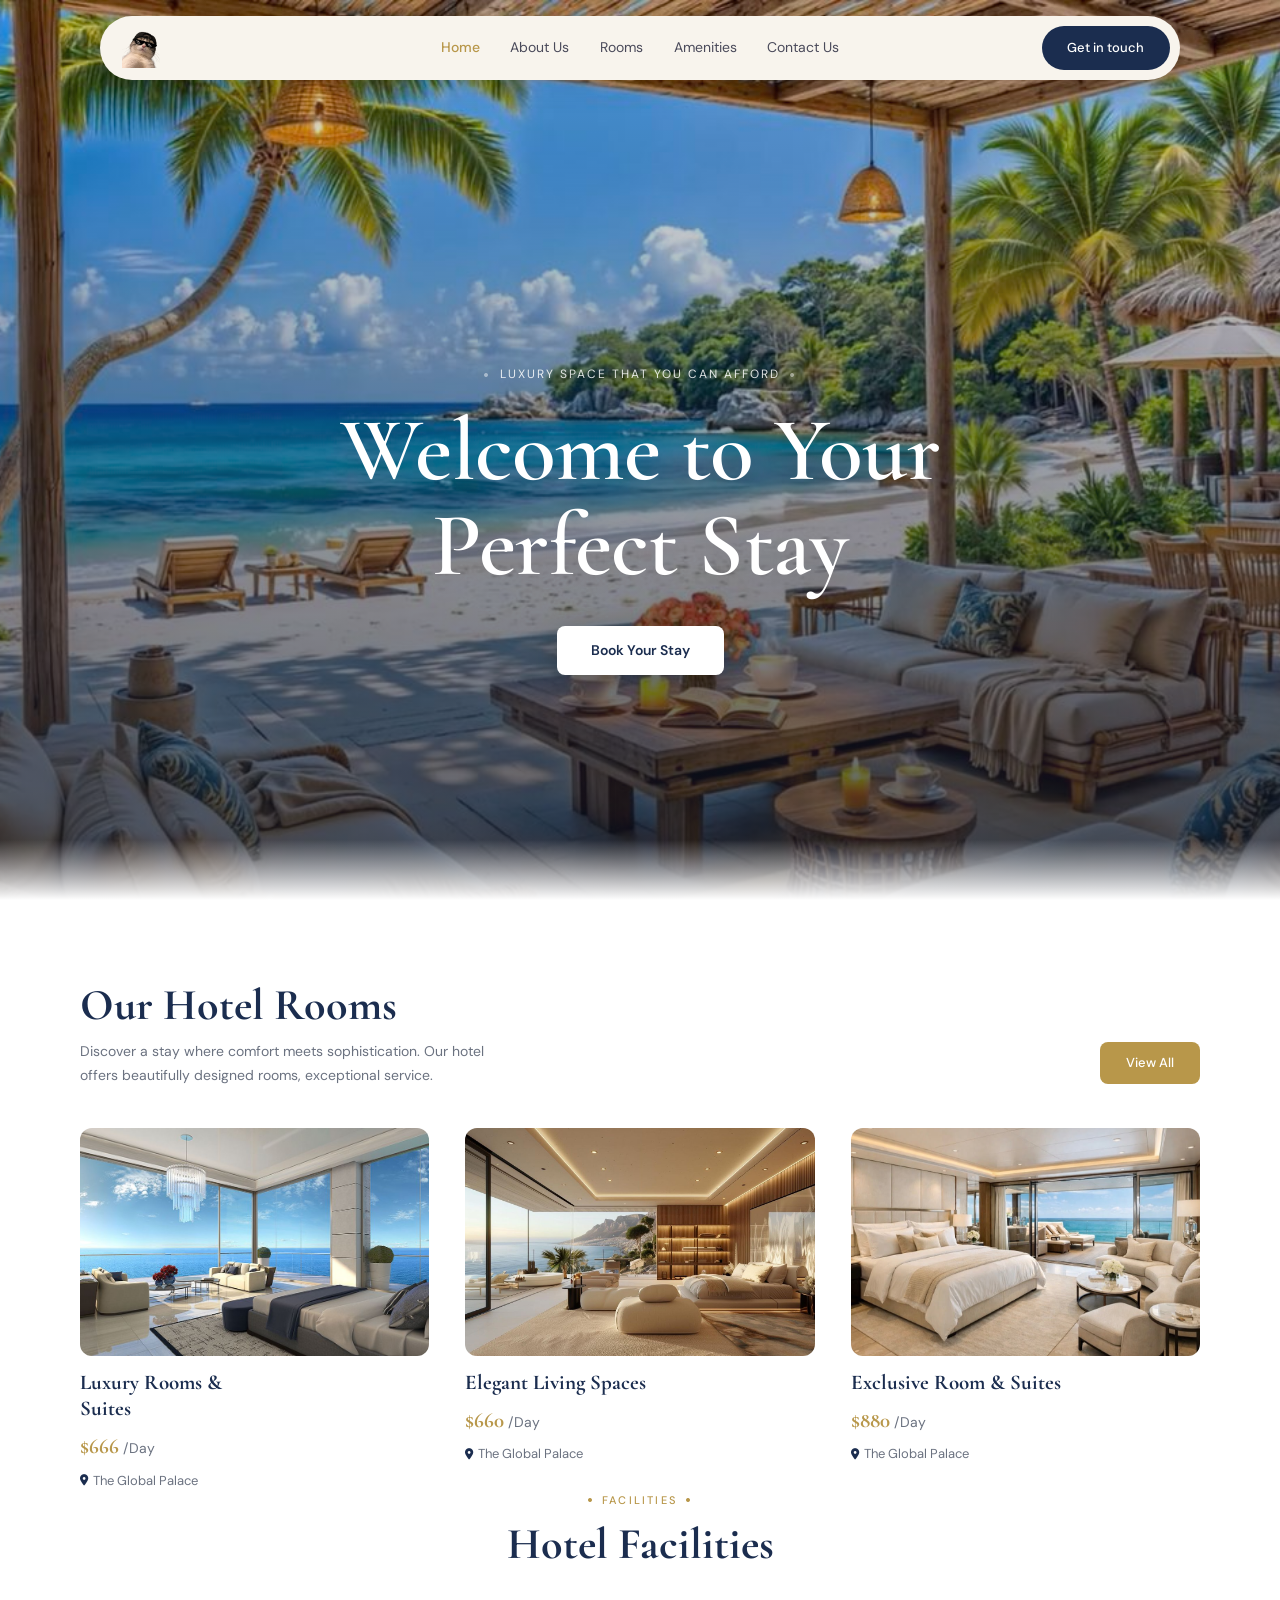
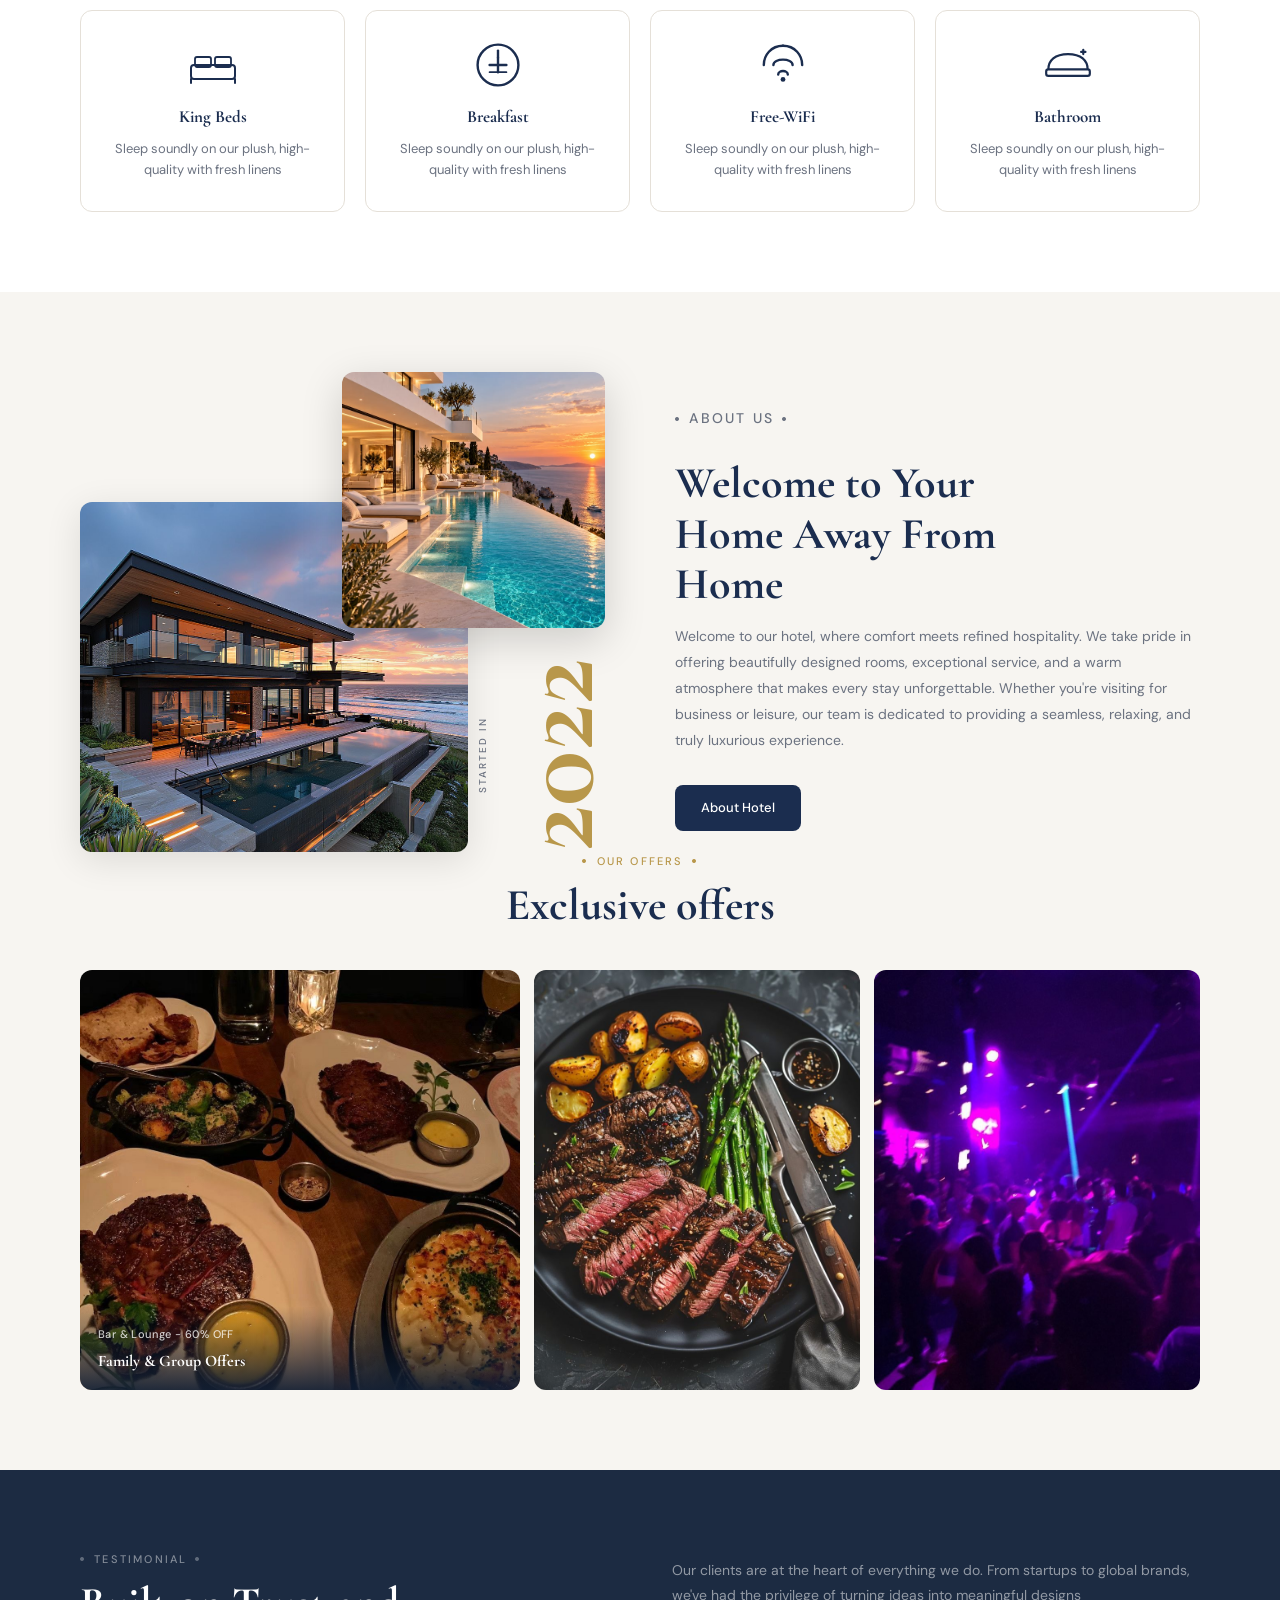
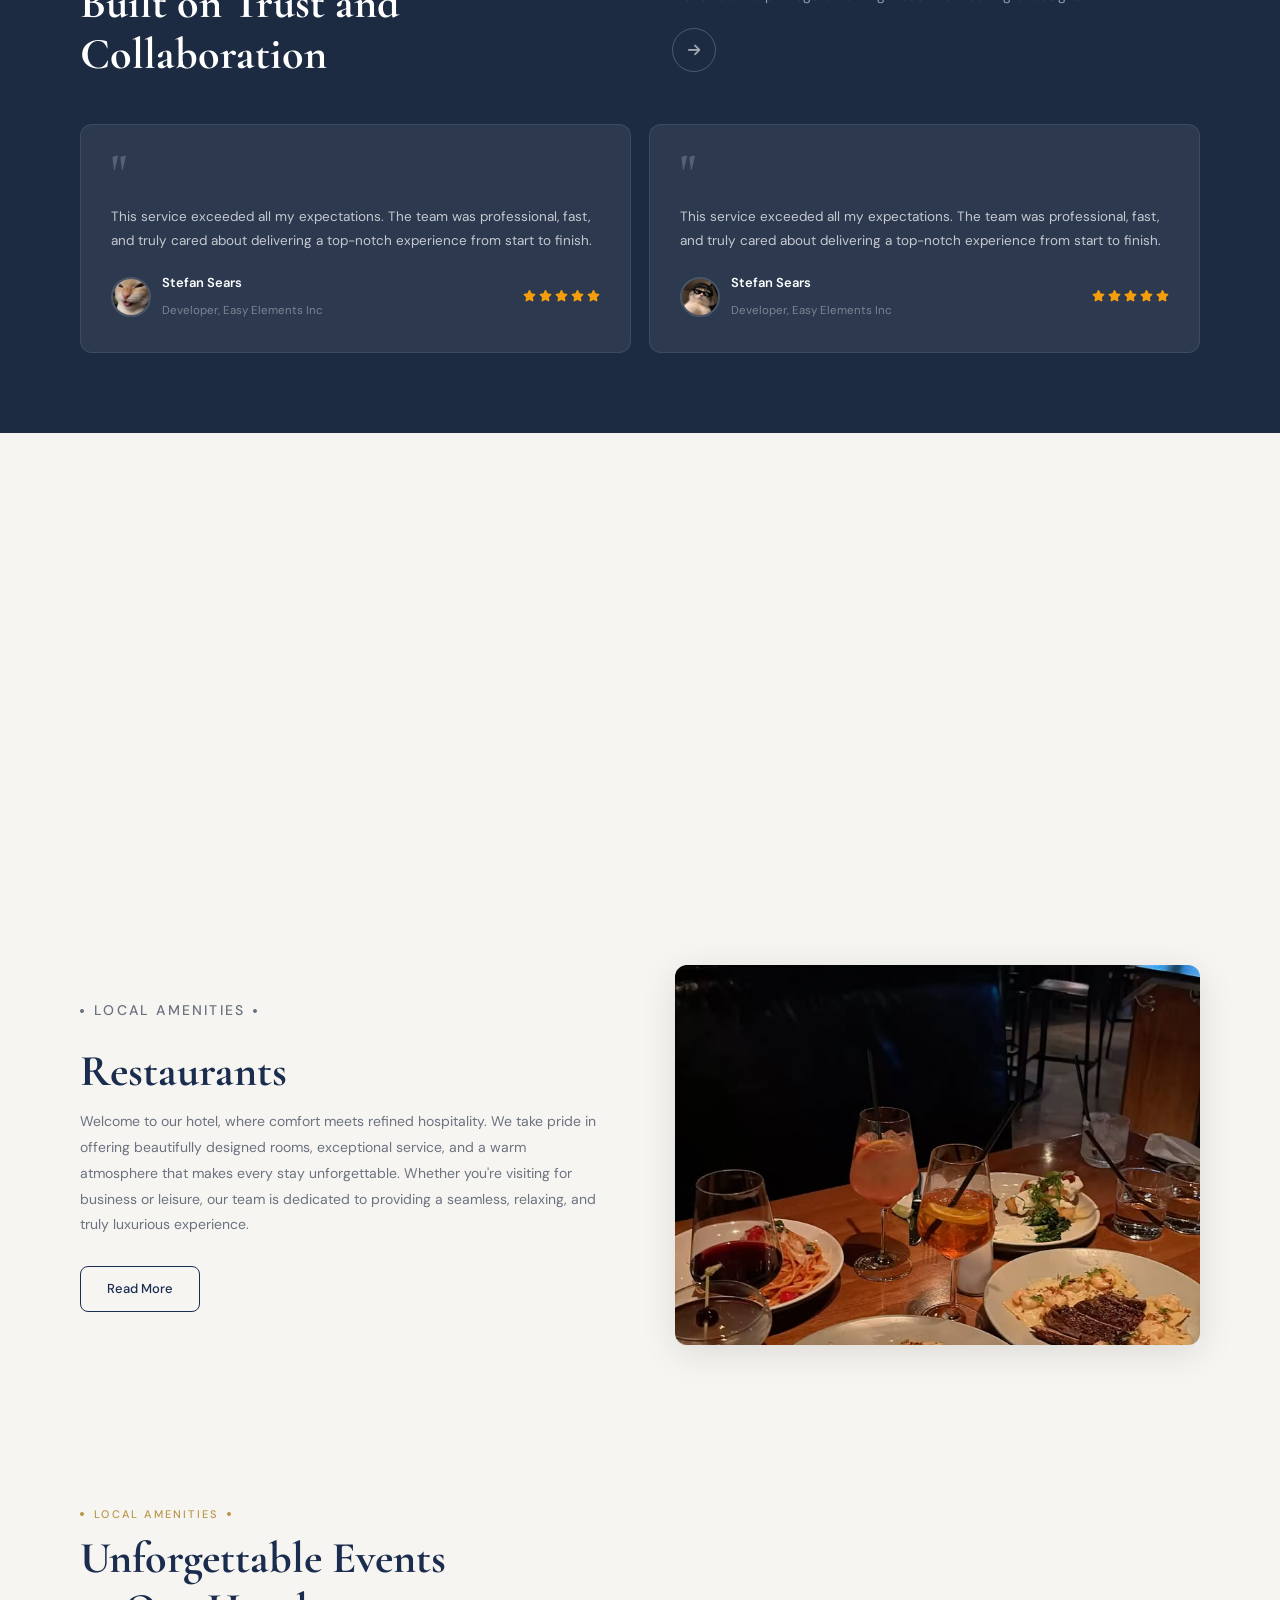
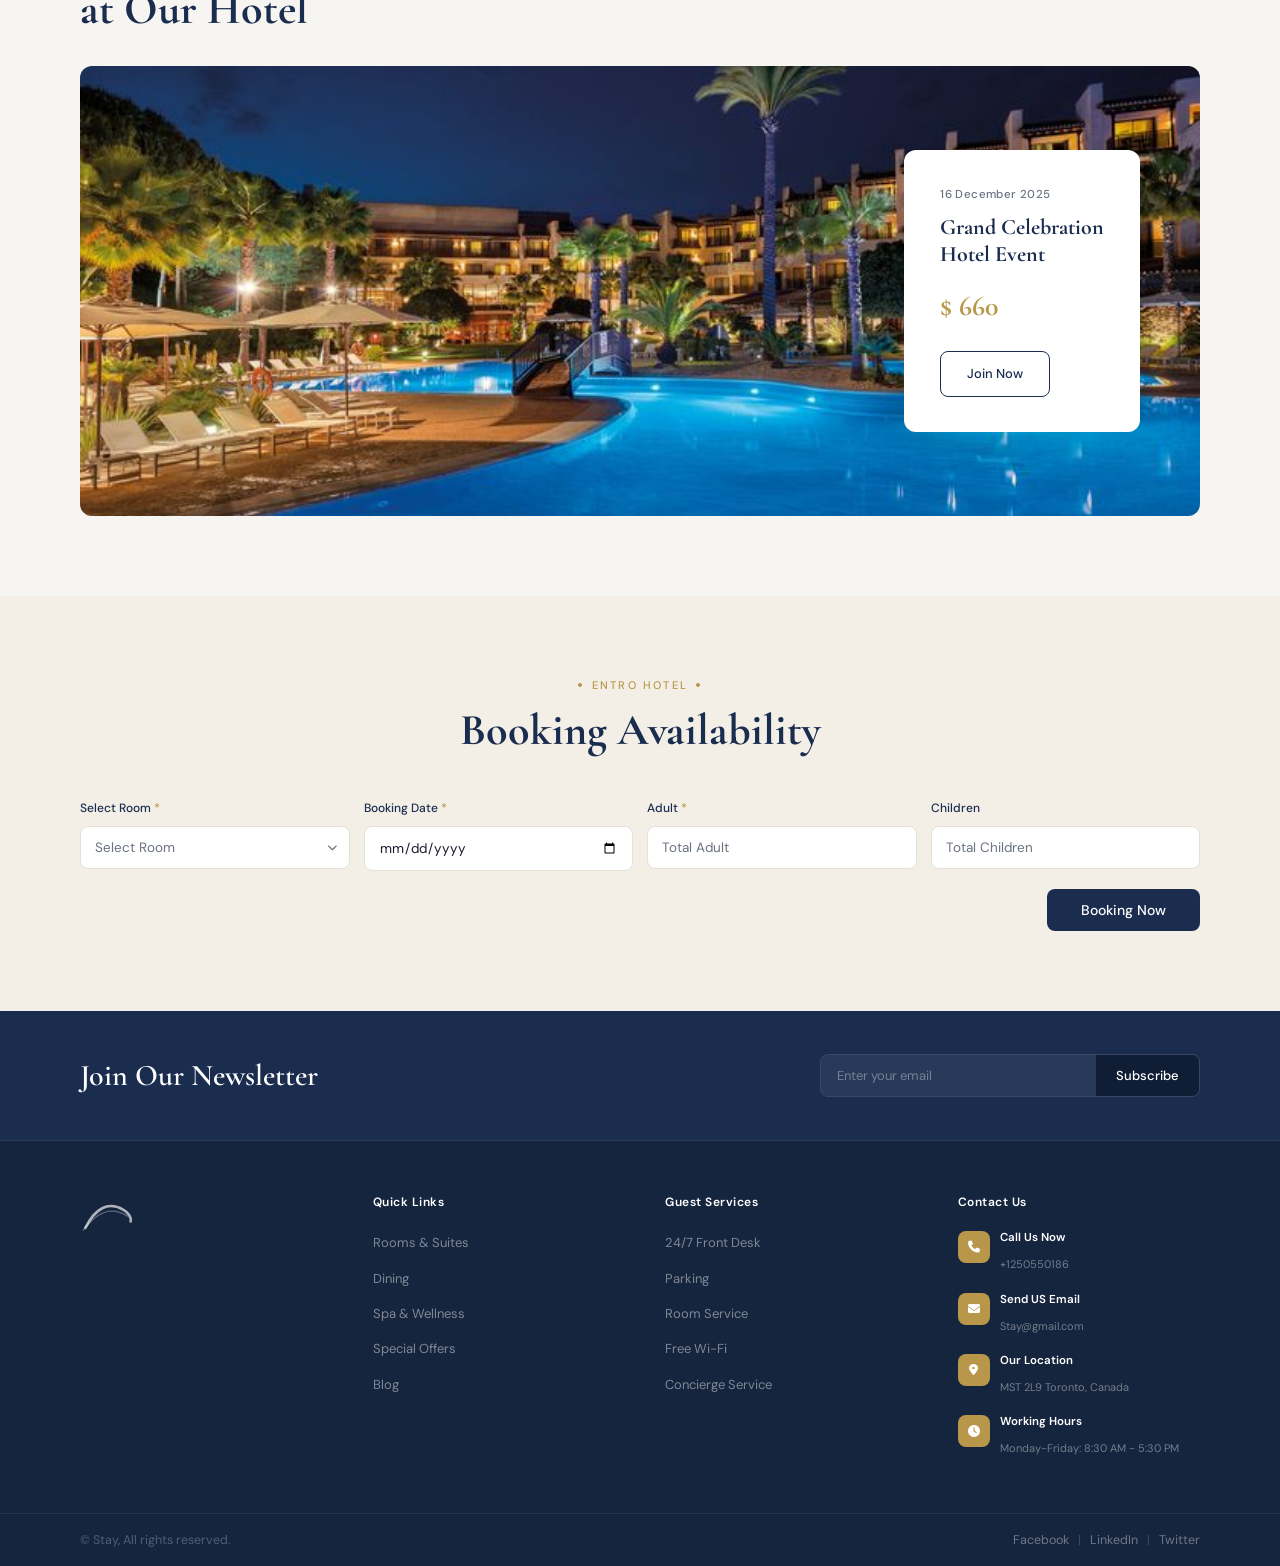
==== index.html @ d21e1efc "Rename html/index.html to index.html" ====
<!DOCTYPE html>
<html lang="en">
<head>
  <meta charset="UTF-8" />
  <meta name="viewport" content="width=device-width, initial-scale=1.0" />
  <meta name="description" content="Stay Luxury Hotel — Experience world-class comfort, beautifully designed rooms, fine dining and exceptional service in the heart of the city." />
  <title>Luxury Hotel</title>
  <link rel="preconnect" href="https://fonts.googleapis.com" />
  <link rel="preconnect" href="https://fonts.gstatic.com" crossorigin />
  <link href="https://fonts.googleapis.com/css2?family=Cormorant+Garamond:ital,wght@0,400;0,600;0,700;1,400;1,600&family=DM+Sans:wght@300;400;500;600&display=swap" rel="stylesheet" />
  <link rel="stylesheet" href="https://cdnjs.cloudflare.com/ajax/libs/font-awesome/6.5.0/css/all.min.css" />
  <link rel="stylesheet" href="../style.css" />
</head>
<body>

  <header class="navbar" id="navbar">
    <div class="nav-pill">
      <a href="#home" class="nav-logo">
        <img src="../images/img00.png" alt="Stay Hotel Logo" class="nav-logo-img" />
      </a>
      <nav class="nav-links" id="navLinks">
        <a href="#home" class="nav-link active">Home</a>
        <a href="#about" class="nav-link">About Us</a>
        <a href="#rooms" class="nav-link">Rooms</a>
        <a href="#amenities" class="nav-link">Amenities</a>
        <a href="#contact" class="nav-link">Contact Us</a>
      </nav>
      <a href="#booking" class="btn-touch">Get in touch</a>
      <button class="hamburger" id="hamburger" aria-label="Menu">
        <span></span><span></span><span></span>
      </button>
    </div>
  </header>

  <section class="hero" id="home">
    <div class="hero-bg">
      <img src="../images/img.jpg" alt="Luxury Hotel" />
      <div class="hero-overlay"></div>
    </div>
    <div class="hero-content">
      <p class="hero-eyebrow">
        <i class="fas fa-circle"></i> Luxury Space That You Can Afford <i class="fas fa-circle"></i>
      </p>
      <h1 class="hero-title">Welcome to Your<br />Perfect Stay</h1>
      <a href="#rooms" class="btn-hero">Book Your Stay</a>
    </div>
  </section>

  <section class="rooms-fac-section" id="rooms">
    <div class="container">

      <div class="rooms-header">
        <div>
          <h2 class="sec-title">Our Hotel Rooms</h2>
          <p class="sec-desc">Discover a stay where comfort meets sophistication. Our hotel offers beautifully designed rooms, exceptional service.</p>
        </div>
        <a href="#" class="btn-view-all">View All</a>
      </div>
      <div class="rooms-grid">
        <div class="room-card reveal">
          <div class="room-img-wrap">
            <img src="../images/img1.jpg" alt="Luxury Room" loading="lazy" />
          </div>
          <h3>Luxury Rooms &amp;<br />Suites</h3>
          <p class="room-price"><span>$666</span> /Day</p>
          <p class="room-loc"><i class="fas fa-location-dot"></i> The Global Palace</p>
        </div>
        <div class="room-card reveal reveal-d1">
          <div class="room-img-wrap">
            <img src="../images/img2.jpg" alt="Elegant Living" loading="lazy" />
          </div>
          <h3>Elegant Living Spaces</h3>
          <p class="room-price"><span>$660</span> /Day</p>
          <p class="room-loc"><i class="fas fa-location-dot"></i> The Global Palace</p>
        </div>
        <div class="room-card reveal reveal-d2">
          <div class="room-img-wrap">
            <img src="../images/img3.jpg" alt="Exclusive Suite" loading="lazy" />
          </div>
          <h3>Exclusive Room &amp; Suites</h3>
          <p class="room-price"><span>$880</span> /Day</p>
          <p class="room-loc"><i class="fas fa-location-dot"></i> The Global Palace</p>
        </div>
      </div>

      <div id="amenities">
        <p class="fac-eyebrow">
          <i class="fas fa-circle"></i> Facilities <i class="fas fa-circle"></i>
        </p>
        <h2 class="sec-title centered">Hotel Facilities</h2>
        <div class="fac-grid">
        <div class="fac-card reveal">
          <div class="fac-icon">
            <svg viewBox="0 0 48 36" fill="none"><rect x="2" y="18" width="44" height="14" rx="3" stroke="currentColor" stroke-width="2"/><rect x="6" y="10" width="16" height="10" rx="2" stroke="currentColor" stroke-width="1.8"/><rect x="26" y="10" width="16" height="10" rx="2" stroke="currentColor" stroke-width="1.8"/><line x1="2" y1="32" x2="2" y2="36" stroke="currentColor" stroke-width="2" stroke-linecap="round"/><line x1="46" y1="32" x2="46" y2="36" stroke="currentColor" stroke-width="2" stroke-linecap="round"/></svg>
          </div>
          <h4>King Beds</h4>
          <p>Sleep soundly on our plush, high-quality with fresh linens</p>
        </div>
        <div class="fac-card reveal reveal-d1">
          <div class="fac-icon">
            <svg viewBox="0 0 40 40" fill="none"><circle cx="20" cy="20" r="17" stroke="currentColor" stroke-width="2"/><line x1="20" y1="8" x2="20" y2="14" stroke="currentColor" stroke-width="2" stroke-linecap="round"/><path d="M13 20 H27 M20 14 L20 26" stroke="currentColor" stroke-width="2" stroke-linecap="round"/><path d="M13 26 L27 26" stroke="currentColor" stroke-width="1.5" stroke-linecap="round"/></svg>
          </div>
          <h4>Breakfast</h4>
          <p>Sleep soundly on our plush, high-quality with fresh linens</p>
        </div>
        <div class="fac-card reveal reveal-d2">
          <div class="fac-icon">
            <svg viewBox="0 0 40 36" fill="none"><path d="M20 2 C10 2 4 10 4 18" stroke="currentColor" stroke-width="2" stroke-linecap="round"/><path d="M20 2 C30 2 36 10 36 18" stroke="currentColor" stroke-width="2" stroke-linecap="round"/><path d="M12 18 C12 12 28 12 28 18" stroke="currentColor" stroke-width="2" stroke-linecap="round"/><path d="M16 26 C16 22 24 22 24 26" stroke="currentColor" stroke-width="2" stroke-linecap="round"/><circle cx="20" cy="30" r="2" fill="currentColor"/></svg>
          </div>
          <h4>Free-WiFi</h4>
          <p>Sleep soundly on our plush, high-quality with fresh linens</p>
        </div>
        <div class="fac-card reveal reveal-d3">
          <div class="fac-icon">
            <svg viewBox="0 0 44 36" fill="none"><path d="M4 22 C4 14 10 8 22 8 C34 8 40 14 40 22" stroke="currentColor" stroke-width="2" fill="none"/><rect x="2" y="22" width="40" height="6" rx="2" stroke="currentColor" stroke-width="2"/><path d="M36 8 L36 4 M38 6 L34 6" stroke="currentColor" stroke-width="2" stroke-linecap="round"/></svg>
          </div>
          <h4>Bathroom</h4>
          <p>Sleep soundly on our plush, high-quality with fresh linens</p>
        </div>
      </div>
      </div>

    </div>
  </section>

  <section class="about-offers-section" id="about">
    <div class="container">

      <div class="about-grid">
        <div class="about-imgs reveal">
          <div class="about-img-back">
            <img src="../images/img4.jpg" alt="Hotel Pool" loading="lazy" />
          </div>
          <div class="about-img-front">
            <img src="../images/img5.jpg" alt="Hotel Tower" loading="lazy" />
          </div>
          <div class="about-year-tag">
            <span class="year-label">Started In</span>
            <span class="year-num">2022</span>
          </div>
        </div>
        <div class="about-text reveal">
          <p class="eyebrow-row">
            <i class="fas fa-circle"></i> About Us <i class="fas fa-circle"></i>
          </p>
          <h2 class="sec-title">Welcome to Your<br />Home Away From<br />Home</h2>
          <p>Welcome to our hotel, where comfort meets refined hospitality. We take pride in offering beautifully designed rooms, exceptional service, and a warm atmosphere that makes every stay unforgettable. Whether you're visiting for business or leisure, our team is dedicated to providing a seamless, relaxing, and truly luxurious experience.</p>
          <a href="#rooms" class="btn-dark">About Hotel</a>
        </div>
      </div>

      <p class="eyebrow-row centered">
        <i class="fas fa-circle"></i> Our offers <i class="fas fa-circle"></i>
      </p>
      <h2 class="sec-title centered">Exclusive offers</h2>
      <div class="offers-grid">
        <div class="offer-card offer-lg reveal">
          <img src="../images/img6.jpg" alt="Bar Lounge" />
          <div class="offer-caption">
            <span class="offer-pill">Bar &amp; Lounge - 60% OFF</span>
            <p>Family &amp; Group Offers</p>
          </div>
        </div>
        <div class="offer-card offer-sm reveal reveal-d1">
          <img src="../images/img7.jpg" alt="Dining" />
        </div>
        <div class="offer-card offer-sm reveal reveal-d2">
          <img src="../images/img8.jpg" alt="Couple" />
        </div>
      </div>

    </div>
  </section>

  <section class="testi-section">
    <div class="container">
      <div class="testi-top">
        <div class="testi-top-left">
          <p class="eyebrow-row light-row">
            <i class="fas fa-circle"></i> Testimonial <i class="fas fa-circle"></i>
          </p>
          <h2 class="sec-title white">Built on Trust and<br />Collaboration</h2>
        </div>
        <div class="testi-top-right">
          <p>Our clients are at the heart of everything we do. From startups to global brands, we've had the privilege of turning ideas into meaningful designs</p>
          <button class="testi-next-btn" id="testiNext" aria-label="Next">
            <i class="fas fa-arrow-right"></i>
          </button>
        </div>
      </div>
      <div class="testi-cards-row" id="testiRow">
        <div class="testi-card active">
          <div class="testi-quote">"</div>
          <p class="testi-body">This service exceeded all my expectations. The team was professional, fast, and truly cared about delivering a top-notch experience from start to finish.</p>
          <div class="testi-foot">
            <img src="../images/img9.jpg" alt="Stefan Sears" />
            <div class="testi-meta">
              <strong>Stefan Sears</strong>
              <span>Developer, Easy Elements Inc</span>
            </div>
            <div class="testi-stars">
              <i class="fas fa-star"></i><i class="fas fa-star"></i><i class="fas fa-star"></i><i class="fas fa-star"></i><i class="fas fa-star"></i>
            </div>
          </div>
        </div>
        <div class="testi-card active">
          <div class="testi-quote">"</div>
          <p class="testi-body">This service exceeded all my expectations. The team was professional, fast, and truly cared about delivering a top-notch experience from start to finish.</p>
          <div class="testi-foot">
            <img src="../images/img10.jpg" alt="Stefan Sears" />
            <div class="testi-meta">
              <strong>Stefan Sears</strong>
              <span>Developer, Easy Elements Inc</span>
            </div>
            <div class="testi-stars">
              <i class="fas fa-star"></i><i class="fas fa-star"></i><i class="fas fa-star"></i><i class="fas fa-star"></i><i class="fas fa-star"></i>
            </div>
          </div>
        </div>
        <div class="testi-card">
          <div class="testi-quote">"</div>
          <p class="testi-body">An exceptional experience from the moment we arrived. Every detail was thoughtfully curated, and the staff went above and beyond to ensure our comfort.</p>
          <div class="testi-foot">
            <img src="../images/img03.jpg" alt="Maria Chen" />
            <div class="testi-meta">
              <strong>Maria Chen</strong>
              <span>Suite Guest, Grand Luxe</span>
            </div>
            <div class="testi-stars">
              <i class="fas fa-star"></i><i class="fas fa-star"></i><i class="fas fa-star"></i><i class="fas fa-star"></i><i class="fas fa-star"></i>
            </div>
          </div>
        </div>
        <div class="testi-card">
          <div class="testi-quote">"</div>
          <p class="testi-body">Absolutely stunning property. The rooms are impeccable, the food world-class, and the service made us feel truly at home. Will return again!</p>
          <div class="testi-foot">
            <img src="../images/img04.jpg" alt="James Okon" />
            <div class="testi-meta">
              <strong>James Okon</strong>
              <span>Deluxe Guest, Grand Luxe</span>
            </div>
            <div class="testi-stars">
              <i class="fas fa-star"></i><i class="fas fa-star"></i><i class="fas fa-star"></i><i class="fas fa-star"></i><i class="fas fa-star"></i>
            </div>
          </div>
        </div>
      </div>
    </div>
  </section>

  <section class="local-section" id="culture">
    <div class="container">
      <div class="local-row">
        <div class="local-img reveal">
          <img src="../images/img01.jpg" alt="Art and Culture" />
        </div>
        <div class="local-text reveal">
          <p class="eyebrow-row">
            <i class="fas fa-circle"></i> Local Amenities <i class="fas fa-circle"></i>
          </p>
          <h2 class="sec-title">Art &amp; Culture</h2>
          <p>Welcome to our hotel, where comfort meets refined hospitality. We take pride in offering beautifully designed rooms, exceptional service, and a warm atmosphere that makes every stay unforgettable. Whether you're visiting for business or leisure, our team is dedicated to providing a seamless, relaxing, and truly luxurious experience.</p>
          <a href="#" class="btn-outline-dark">Read More</a>
        </div>
      </div>

      <div class="local-row local-row-reverse">
        <div class="local-text reveal">
          <p class="eyebrow-row">
            <i class="fas fa-circle"></i> Local Amenities <i class="fas fa-circle"></i>
          </p>
          <h2 class="sec-title">Restaurants</h2>
          <p>Welcome to our hotel, where comfort meets refined hospitality. We take pride in offering beautifully designed rooms, exceptional service, and a warm atmosphere that makes every stay unforgettable. Whether you're visiting for business or leisure, our team is dedicated to providing a seamless, relaxing, and truly luxurious experience.</p>
          <a href="#" class="btn-outline-dark">Read More</a>
        </div>
        <div class="local-img reveal">
          <img src="../images/img02.jpg" alt="Restaurant" />
        </div>
      </div>
    </div>
  </section>

  <section class="events-section">
    <div class="container">
      <p class="eyebrow-row">
        <i class="fas fa-circle"></i> Local Amenities <i class="fas fa-circle"></i>
      </p>
      <h2 class="sec-title">Unforgettable Events<br />at Our Hotel</h2>
      <div class="event-wrap reveal">
        <div class="event-img">
          <img src="../images/img05.jpg" alt="Hotel Event" />
        </div>
        <div class="event-box">
          <span class="event-date">16 December 2025</span>
          <h3>Grand Celebration<br />Hotel Event</h3>
          <div class="event-price">$ 660</div>
          <a href="#booking" class="btn-outline-dark">Join Now</a>
        </div>
      </div>
    </div>
  </section>

  <section class="booking-section" id="booking">
    <div class="container">
      <p class="eyebrow-row centered">
        <i class="fas fa-circle"></i> Entro Hotel <i class="fas fa-circle"></i>
      </p>
      <h2 class="sec-title centered">Booking Availability</h2>
      <form class="booking-form" id="bookingForm">
        <div class="booking-fields">
          <div class="booking-field">
            <label>Select Room <span>*</span></label>
            <div class="select-wrap">
              <select>
                <option value="">Select Room</option>
                <option>Luxury Rooms &amp; Suites</option>
                <option>Elegant Living Spaces</option>
                <option>Exclusive Room &amp; Suites</option>
              </select>
              <i class="fas fa-chevron-down"></i>
            </div>
          </div>
          <div class="booking-field">
            <label>Booking Date <span>*</span></label>
            <input type="date" />
          </div>
          <div class="booking-field">
            <label>Adult <span>*</span></label>
            <input type="number" placeholder="Total Adult" min="1" />
          </div>
          <div class="booking-field">
            <label>Children</label>
            <input type="number" placeholder="Total Children" min="0" />
          </div>
        </div>
        <div class="booking-submit">
          <button type="submit" class="btn-book-now">Booking Now</button>
        </div>
      </form>
    </div>
  </section>

  <div id="contact"></div>
  <footer class="footer">

    <div class="footer-nl">
      <div class="container nl-inner">
        <h2 class="nl-title">Join Our Newsletter</h2>
        <form class="nl-form" id="nlForm">
          <input type="email" placeholder="Enter your email" required />
          <button type="submit">Subscribe</button>
        </form>
      </div>
    </div>

    <div class="footer-body">
      <div class="container footer-cols">
        <div class="footer-brand">
          <svg width="56" height="36" viewBox="0 0 52 32" fill="none">
            <path d="M5 28 C14 10, 26 3, 40 11 C44 13, 48 18, 47 22" stroke="rgba(255,255,255,0.65)" stroke-width="2.4" fill="none" stroke-linecap="round"/>
            <path d="M3 30 C15 14, 28 7, 44 17" stroke="rgba(255,255,255,0.3)" stroke-width="1.3" fill="none" stroke-linecap="round"/>
          </svg>
        </div>

        <div class="footer-col">
          <h5>Quick Links</h5>
          <ul>
            <li><a href="#rooms">Rooms &amp; Suites</a></li>
            <li><a href="#">Dining</a></li>
            <li><a href="#">Spa &amp; Wellness</a></li>
            <li><a href="#">Special Offers</a></li>
            <li><a href="#">Blog</a></li>
          </ul>
        </div>

        <div class="footer-col">
          <h5>Guest Services</h5>
          <ul>
            <li><a href="#">24/7 Front Desk</a></li>
            <li><a href="#">Parking</a></li>
            <li><a href="#">Room Service</a></li>
            <li><a href="#">Free Wi-Fi</a></li>
            <li><a href="#">Concierge Service</a></li>
          </ul>
        </div>

        <div class="footer-col footer-contact">
          <h5>Contact Us</h5>
          <div class="contact-grid">
            <div class="contact-item">
              <div class="contact-icon"><i class="fas fa-phone"></i></div>
              <div><strong>Call Us Now</strong><span>+1250550186</span></div>
            </div>
            <div class="contact-item">
              <div class="contact-icon"><i class="fas fa-envelope"></i></div>
              <div><strong>Send US Email</strong><span>Stay@gmail.com</span></div>
            </div>
            <div class="contact-item">
              <div class="contact-icon"><i class="fas fa-location-dot"></i></div>
              <div><strong>Our Location</strong><span>MST 2L9 Toronto, Canada</span></div>
            </div>
            <div class="contact-item">
              <div class="contact-icon"><i class="fas fa-clock"></i></div>
              <div><strong>Working Hours</strong><span>Monday-Friday: 8:30 AM - 5:30 PM</span></div>
            </div>
          </div>
        </div>
      </div>
    </div>

    <div class="footer-bottom">
      <div class="container footer-bottom-row">
        <p>© Stay, All rights reserved.</p>
        <div class="footer-social-links">
          <a href="#">Facebook</a><span>|</span>
          <a href="#">LinkedIn</a><span>|</span>
          <a href="#">Twitter</a>
        </div>
      </div>
    </div>

  </footer>

  <button class="back-to-top" id="backToTop" aria-label="Back to top">
    <i class="fas fa-arrow-up"></i>
  </button>

  <script src="../script.js"></script>
</body>
</html>
---- style.css ----
@import url('css/text.css');
@import url('css/inputs.css');
@import url('css/design.css');
@import url('animate/animate.css');
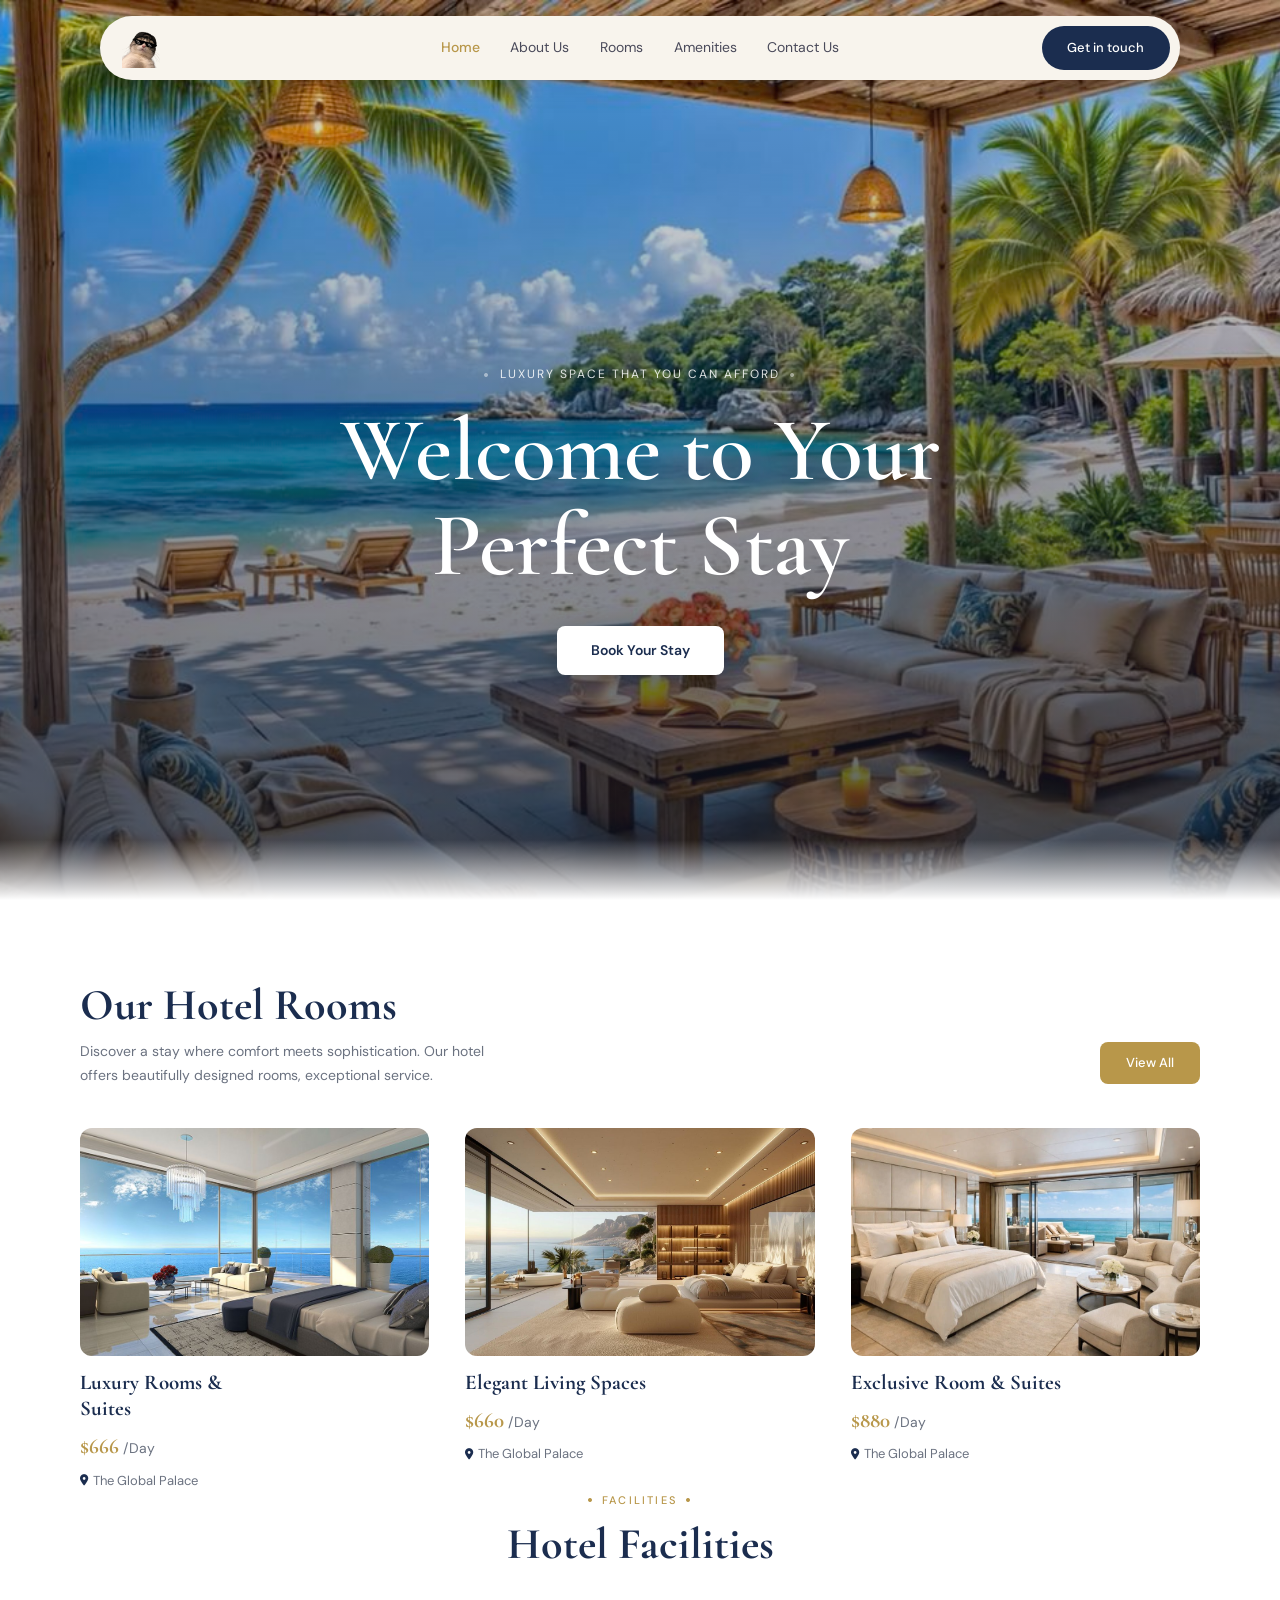
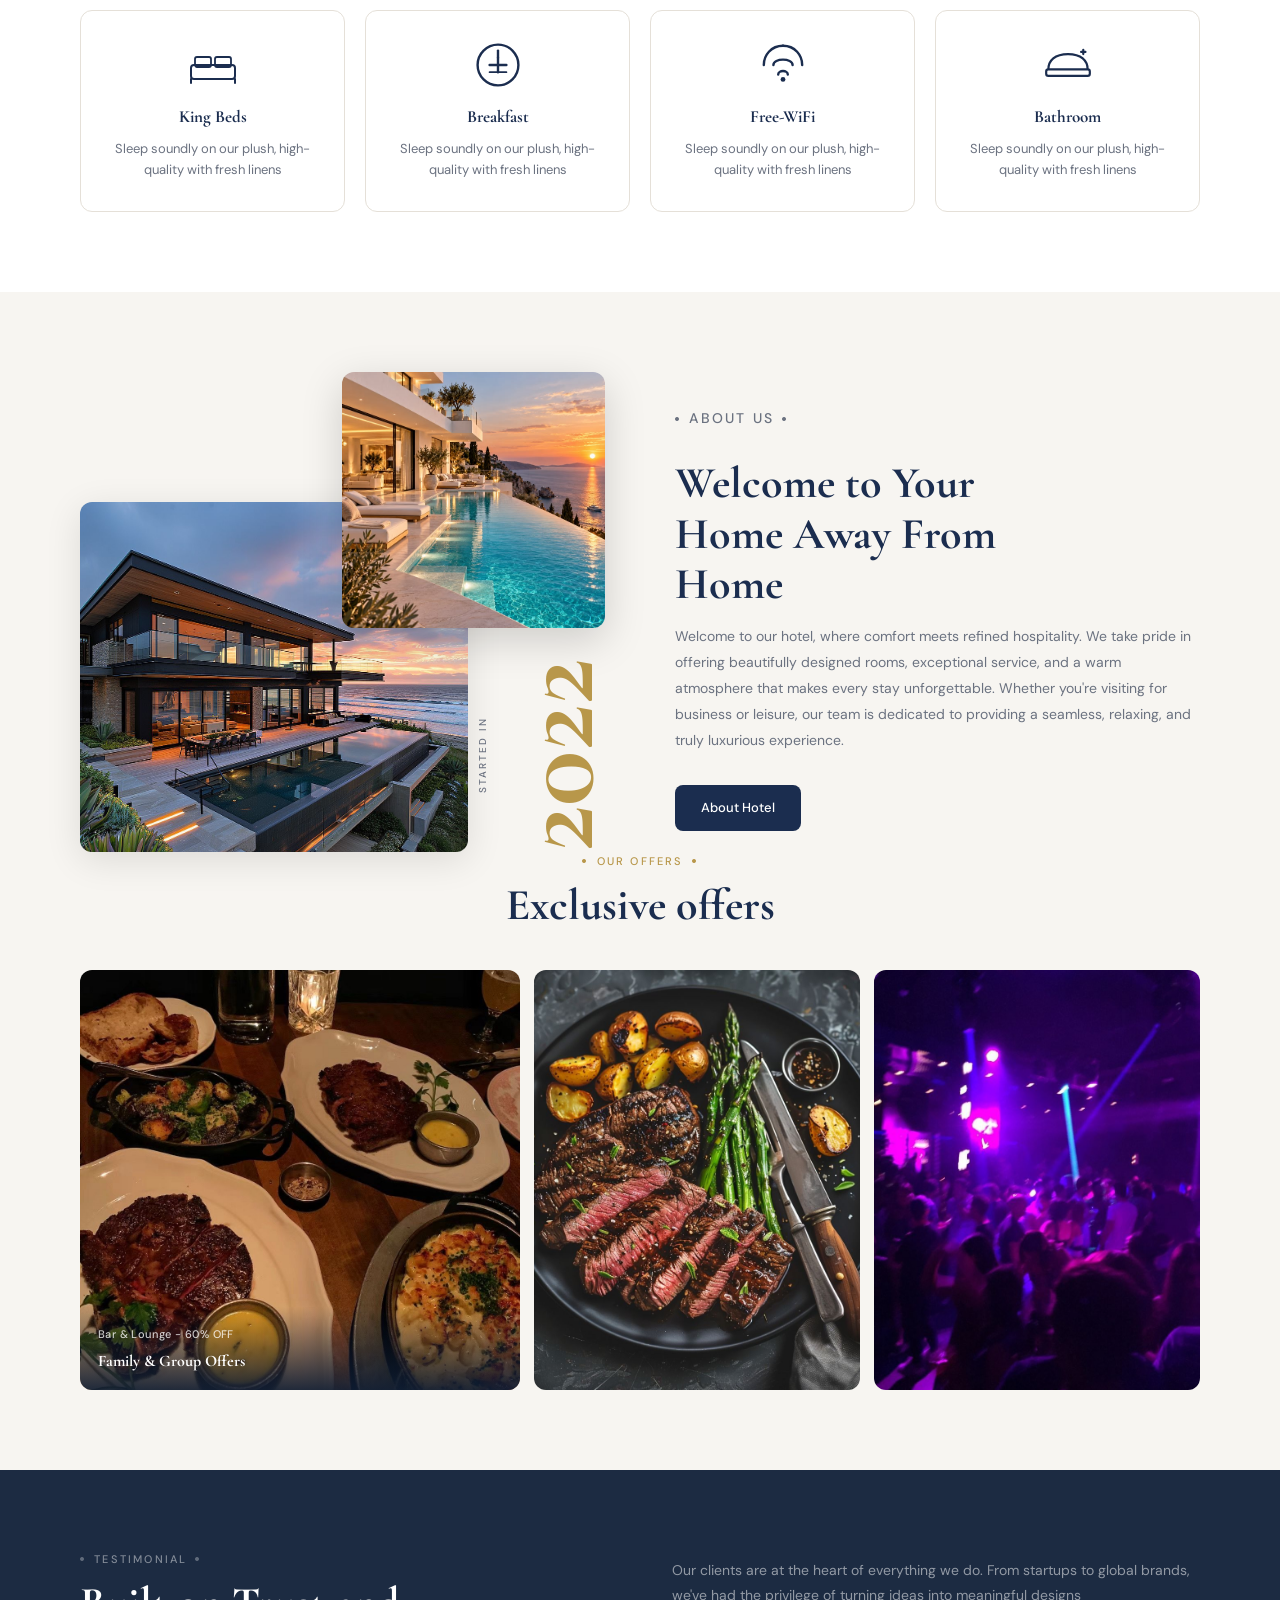
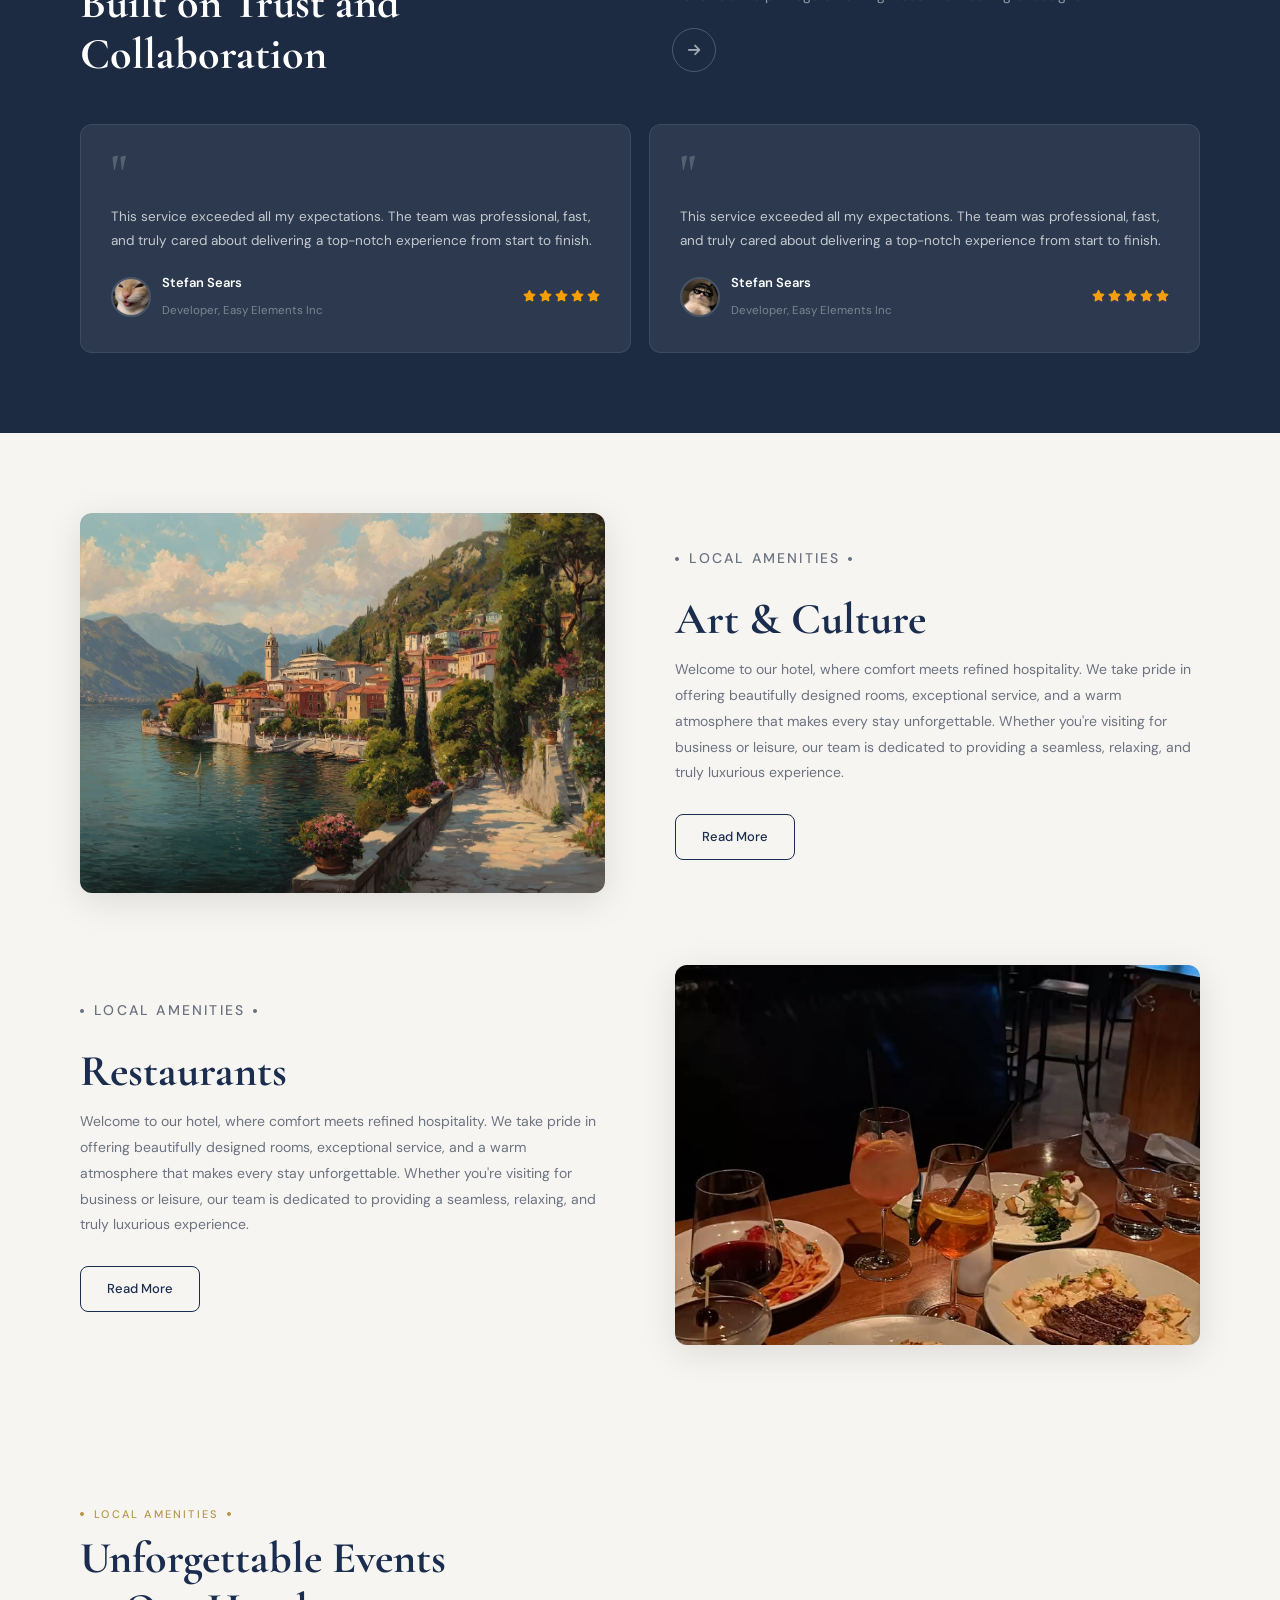
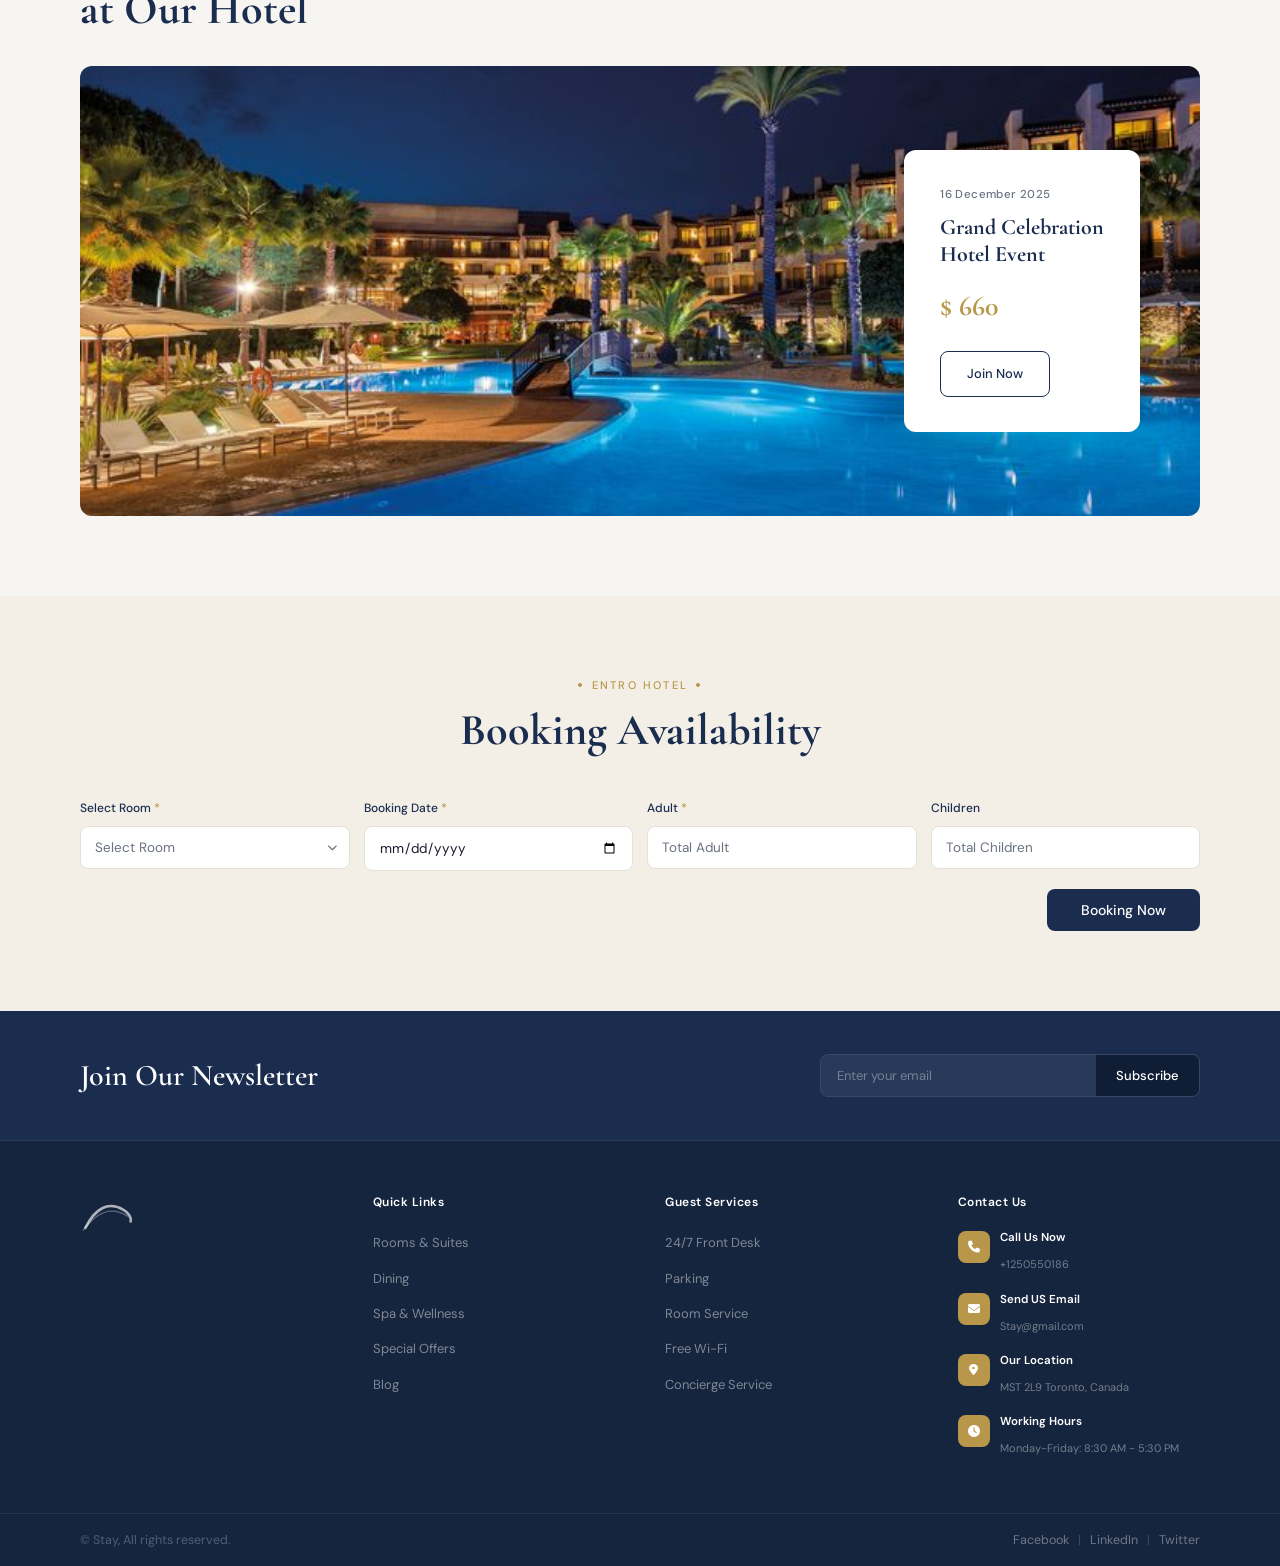
==== commit ada267b0: "Update index.html" ====
--- a/index.html
+++ b/index.html
@@ -9,7 +9,7 @@
   <link rel="preconnect" href="https://fonts.gstatic.com" crossorigin />
   <link href="https://fonts.googleapis.com/css2?family=Cormorant+Garamond:ital,wght@0,400;0,600;0,700;1,400;1,600&family=DM+Sans:wght@300;400;500;600&display=swap" rel="stylesheet" />
   <link rel="stylesheet" href="https://cdnjs.cloudflare.com/ajax/libs/font-awesome/6.5.0/css/all.min.css" />
-  <link rel="stylesheet" href="../style.css" />
+ <link rel="stylesheet" href="style.css" />
 </head>
 <body>
 
